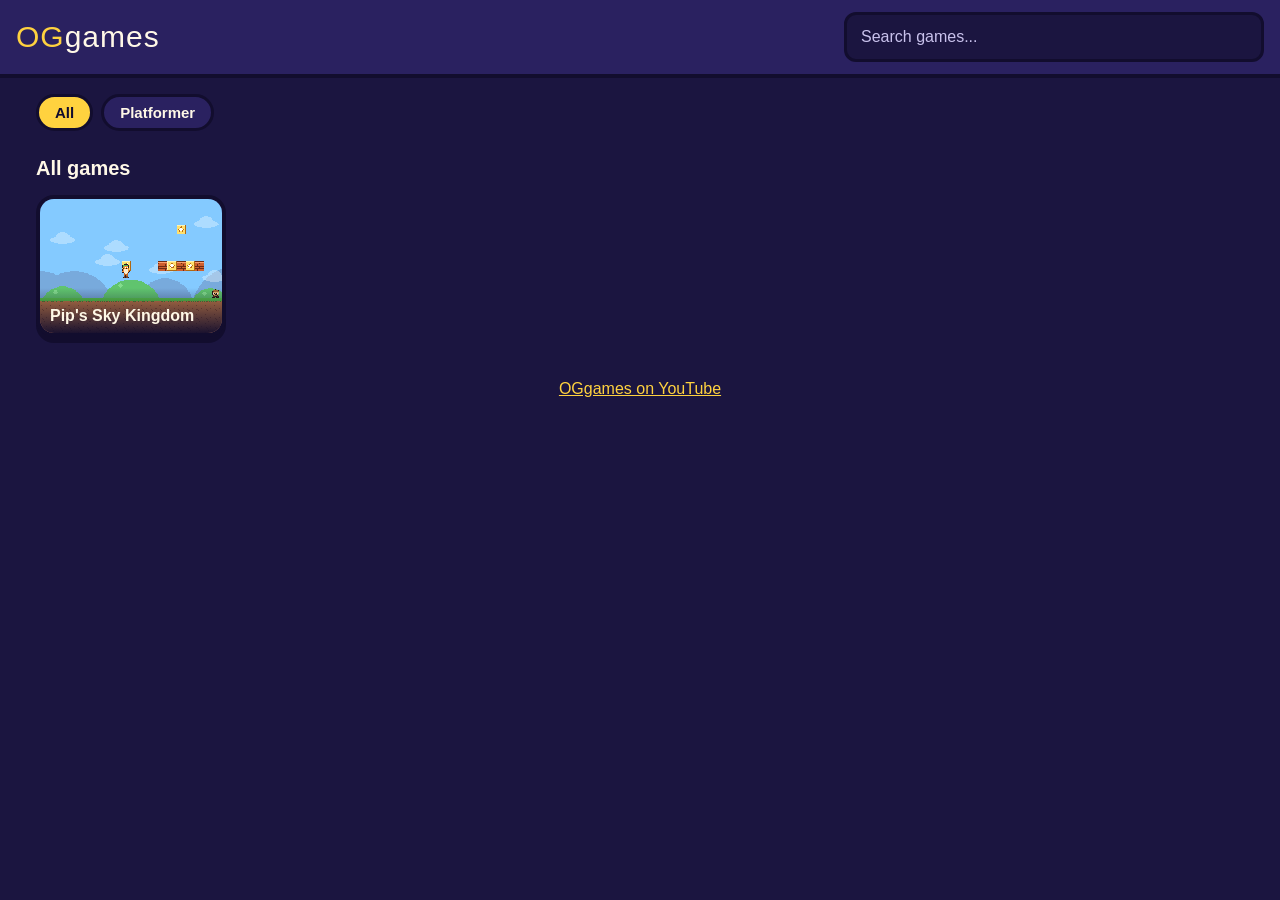
==== index.html @ be43a5ac "First version of OGgames A game site with Pip's Sky Kingdom playable in the browser and a YouTube po" ====
<!doctype html>
<html lang="en">
<head>
<meta charset="utf-8">
<meta name="viewport" content="width=device-width, initial-scale=1">
<title>OGgames - Free games you can play right now</title>
<meta name="description" content="Free browser games on OGgames. No downloads, just click and play.">
<link rel="stylesheet" href="assets/style.css">
</head>
<body>
<header class="top">
  <a class="logo" href="index.html"><span>OG</span>games</a>
  <label class="search">
    <span class="sr">Search games</span>
    <input id="search" type="search" placeholder="Search games..." autocomplete="off">
  </label>
</header>

<main class="page">
  <nav id="chips" class="chips" aria-label="Game categories"></nav>
  <section id="recent-wrap" hidden>
    <h2>Keep playing</h2>
    <div id="recent" class="grid"></div>
  </section>
  <section>
    <h2 id="grid-title">All games</h2>
    <div id="grid" class="grid"></div>
    <p id="empty" class="empty" hidden>No games match that search.</p>
  </section>
</main>

<footer class="foot">
  <a href="https://www.youtube.com/channel/UCQ1P8B75CzSpf7KZPjvYejQ" target="_blank" rel="noopener">OGgames on YouTube</a>
</footer>

<script src="games.js"></script>
<script src="assets/app.js"></script>
<script>OG.home();</script>
</body>
</html>
---- assets/style.css ----
:root {
  --bg: #1b1540;
  --panel: #2a2160;
  --ink: #fff8e7;
  --soft: #c9c2ec;
  --yellow: #ffd23f;
  --pink: #ff5d8f;
  --line: #120d2e;
}
* { box-sizing: border-box; }
body {
  margin: 0;
  background: var(--bg);
  color: var(--ink);
  font: 16px/1.5 "Trebuchet MS", Verdana, sans-serif;
}
a { color: var(--yellow); }
[hidden] { display: none !important; }
.sr { position: absolute; width: 1px; height: 1px; overflow: hidden; clip-path: inset(50%); }

.top {
  display: flex; align-items: center; gap: 16px;
  padding: 12px 16px;
  background: var(--panel);
  border-bottom: 4px solid var(--line);
  position: sticky; top: 0; z-index: 5;
}
.logo { font: 400 30px/1 Impact, "Arial Black", sans-serif; letter-spacing: 1px; color: var(--ink); text-decoration: none; }
.logo span { color: var(--yellow); }
.search { flex: 1; min-width: 0; max-width: 420px; margin-left: auto; }
.search input {
  width: 100%; padding: 10px 14px; font: inherit; color: var(--ink);
  background: var(--bg); border: 3px solid var(--line); border-radius: 12px;
}
.search input::placeholder { color: var(--soft); }
.top > .btn { margin-left: auto; }

.page { max-width: 1240px; margin: 0 auto; padding: 16px; }
h1 { font: 400 32px/1.15 Impact, "Arial Black", sans-serif; letter-spacing: .5px; margin: 0; }
h2 { font-size: 20px; margin: 22px 0 12px; }

.chips { display: flex; flex-wrap: wrap; gap: 8px; }
.chip {
  padding: 7px 16px; font-family: inherit; font-size: 15px; font-weight: 700; cursor: pointer;
  color: var(--ink); background: var(--panel);
  border: 3px solid var(--line); border-radius: 999px;
}
.chip.on { background: var(--yellow); color: var(--line); }

.grid { display: grid; grid-template-columns: repeat(auto-fill, minmax(170px, 1fr)); gap: 14px; }
.tile {
  position: relative; display: block; aspect-ratio: 4 / 3; overflow: hidden;
  background: var(--panel);
  border: 4px solid var(--line); border-radius: 18px;
  box-shadow: 0 6px 0 var(--line);
  color: var(--ink); text-decoration: none;
  transition: transform .12s, box-shadow .12s;
}
.tile img { width: 100%; height: 100%; object-fit: cover; display: block; image-rendering: pixelated; }
.tile-name {
  position: absolute; left: 0; right: 0; bottom: 0;
  padding: 18px 10px 8px; font-weight: 700; line-height: 1.2;
  background: linear-gradient(transparent, rgba(18, 13, 46, .95));
}
.tile:hover, .tile:focus-visible { transform: translateY(-4px) rotate(-1deg); box-shadow: 0 10px 0 var(--line); outline: none; border-color: var(--yellow); }
.soon {
  position: absolute; top: 8px; right: 8px; padding: 2px 8px;
  font-size: 12px; font-weight: 700; color: var(--line);
  background: var(--yellow); border-radius: 8px;
}
.empty { color: var(--soft); }

.stage {
  width: 100%; max-height: 78vh; aspect-ratio: 4 / 3; margin: 0 auto;
  background: #000; border: 4px solid var(--line); border-radius: 14px; overflow: hidden;
  display: flex; align-items: center; justify-content: center;
}
.stage iframe { width: 100%; height: 100%; border: 0; display: block; }
.stage:fullscreen { max-height: none; border: 0; border-radius: 0; }
.stage-msg { padding: 24px; font-size: 22px; font-weight: 700; text-align: center; }

.bar { display: flex; align-items: center; justify-content: space-between; gap: 12px; flex-wrap: wrap; margin-top: 14px; }
.info { display: grid; grid-template-columns: repeat(auto-fit, minmax(260px, 1fr)); gap: 0 24px; }
.info p { margin: 0; color: var(--soft); }

.btn {
  display: inline-block; padding: 10px 18px; font-family: inherit; font-size: 16px; font-weight: 700; cursor: pointer;
  color: var(--line); background: var(--yellow);
  border: 3px solid var(--line); border-radius: 12px; text-decoration: none; text-align: center;
}
.btn.ghost { color: var(--ink); background: transparent; border-color: var(--soft); }
.btn.yt { color: #fff; background: #d6202a; font-size: 18px; }

.popup {
  position: fixed; inset: 0; z-index: 20; padding: 16px;
  display: flex; align-items: center; justify-content: center;
  background: rgba(10, 7, 30, .82);
}
.card {
  width: 100%; max-width: 440px; padding: 24px; text-align: center;
  display: flex; flex-direction: column; gap: 12px;
  background: var(--panel); border: 4px solid var(--yellow); border-radius: 20px;
  box-shadow: 0 10px 0 var(--line);
}
.card h2 { margin: 0; font: 400 32px/1.15 Impact, "Arial Black", sans-serif; color: var(--yellow); }
.card p { margin: 0; }
.stars { font-size: 28px; color: var(--yellow); letter-spacing: 6px; }

.foot { padding: 24px 16px; text-align: center; color: var(--soft); }

@media (max-width: 520px) {
  .logo { font-size: 24px; }
  .grid { grid-template-columns: repeat(2, 1fr); }
  h1 { font-size: 24px; }
}
@media (prefers-reduced-motion: reduce) {
  .tile { transition: none; }
  .tile:hover, .tile:focus-visible { transform: none; }
}
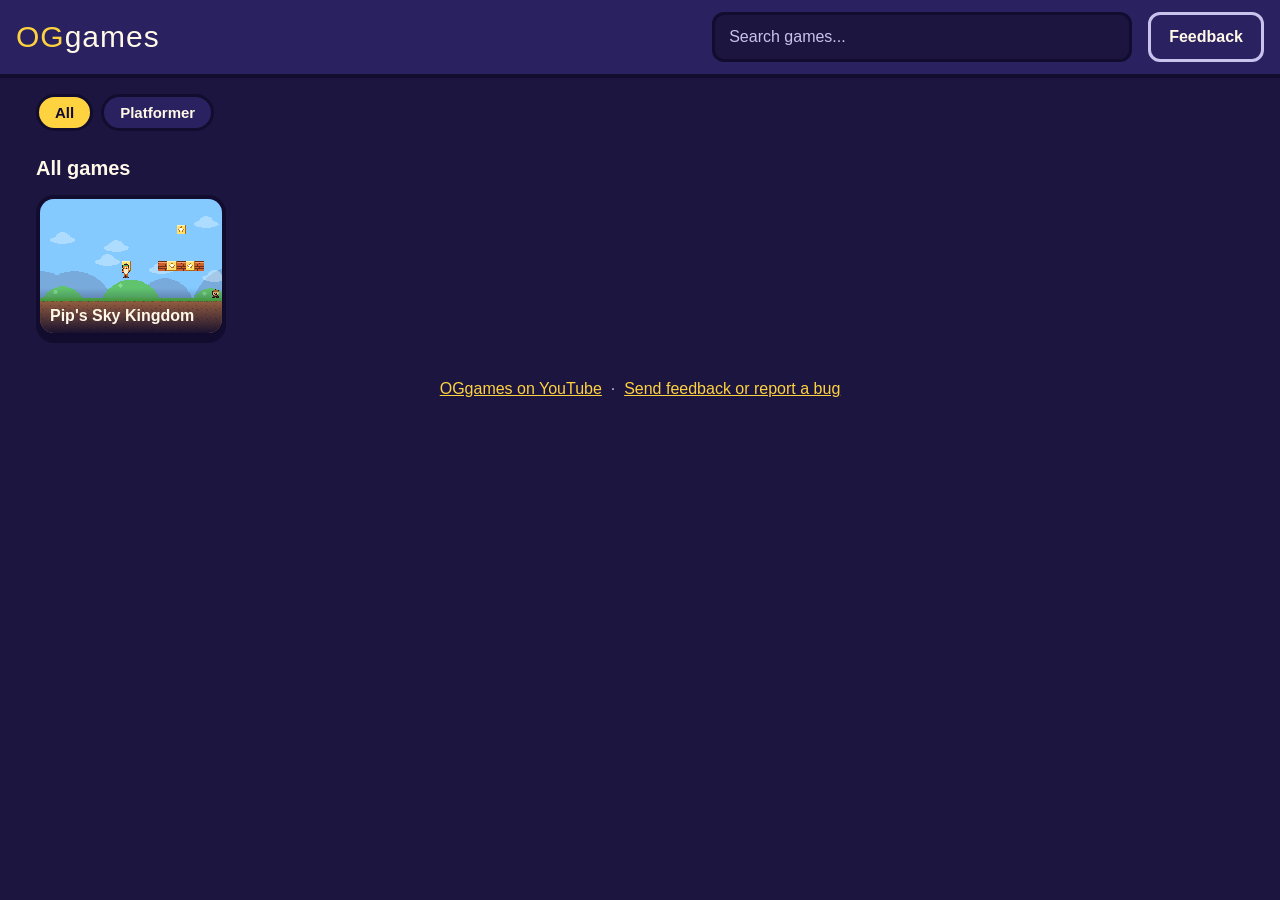
==== commit a6536d94: "Add a feedback page and a one-time game over prompt The form delivers through Web3Forms once a key i" ====
--- a/index.html
+++ b/index.html
@@ -14,6 +14,7 @@
     <span class="sr">Search games</span>
     <input id="search" type="search" placeholder="Search games..." autocomplete="off">
   </label>
+  <a class="btn ghost top-link" href="feedback.html">Feedback</a>
 </header>
 
 <main class="page">
@@ -31,6 +32,8 @@
 
 <footer class="foot">
   <a href="https://www.youtube.com/channel/UCQ1P8B75CzSpf7KZPjvYejQ" target="_blank" rel="noopener">OGgames on YouTube</a>
+  &nbsp;&middot;&nbsp;
+  <a href="feedback.html">Send feedback or report a bug</a>
 </footer>
 
 <script src="games.js"></script>
--- a/assets/style.css
+++ b/assets/style.css
@@ -33,7 +33,8 @@
   background: var(--bg); border: 3px solid var(--line); border-radius: 12px;
 }
 .search input::placeholder { color: var(--soft); }
-.top > .btn { margin-left: auto; }
+.logo + .btn { margin-left: auto; }
+@media (max-width: 520px) { .top { gap: 8px; } .top .btn { padding: 8px 10px; font-size: 14px; } }
 
 .page { max-width: 1240px; margin: 0 auto; padding: 16px; }
 h1 { font: 400 32px/1.15 Impact, "Arial Black", sans-serif; letter-spacing: .5px; margin: 0; }
@@ -117,3 +118,47 @@
   .tile { transition: none; }
   .tile:hover, .tile:focus-visible { transform: none; }
 }
+
+.stage { position: relative; }
+.loader {
+  position: absolute; inset: 0; z-index: 2; cursor: pointer;
+  display: flex; align-items: center; justify-content: center; padding: 16px;
+  background: radial-gradient(circle at 50% 35%, #3b2e8c, var(--bg) 70%);
+}
+.loader-box { width: 100%; max-width: 440px; display: flex; flex-direction: column; align-items: center; gap: 10px; text-align: center; }
+.loader-pic {
+  width: 180px; max-width: 45%; aspect-ratio: 4 / 3; object-fit: cover; image-rendering: pixelated;
+  border: 4px solid var(--line); border-radius: 16px; box-shadow: 0 6px 0 var(--line);
+  animation: bob 1.4s ease-in-out infinite;
+}
+.loader-name { font: 400 clamp(24px, 4vw, 36px)/1.1 Impact, "Arial Black", sans-serif; letter-spacing: .5px; color: var(--yellow); }
+.loader-bar { width: 100%; height: 22px; padding: 3px; background: var(--line); border-radius: 11px; overflow: hidden; }
+.loader-bar span {
+  display: block; height: 100%; width: 1%; border-radius: 8px; transition: width .15s linear;
+  background: repeating-linear-gradient(90deg, var(--yellow) 0 18px, #ffb627 18px 36px);
+}
+.loader-text { min-height: 24px; font-weight: 700; }
+.loader-play { padding: 12px 54px; font-size: 24px; animation: pulse 1s ease-in-out infinite; }
+.loader-tip { min-height: 24px; color: var(--soft); font-size: 15px; }
+@keyframes bob { 50% { transform: translateY(-8px); } }
+@keyframes pulse { 50% { transform: scale(1.07); } }
+@media (max-height: 520px) { .loader-pic { display: none; } }
+@media (prefers-reduced-motion: reduce) {
+  .loader-pic, .loader-play { animation: none; }
+}
+
+/* full screen: works on every phone, including iPhones */
+.exit-full { display: none; }
+body.game-full { overflow: hidden; overscroll-behavior: none; }
+body.game-full .top { display: none; }
+body.game-full .stage {
+  position: fixed; inset: 0; z-index: 10; width: 100vw; height: 100vh; height: 100dvh; max-height: none; aspect-ratio: auto;
+  margin: 0; border: 0; border-radius: 0; touch-action: none;
+  padding: env(safe-area-inset-top) env(safe-area-inset-right) env(safe-area-inset-bottom) env(safe-area-inset-left);
+}
+body.game-full .exit-full {
+  display: block; position: absolute; z-index: 4;
+  top: max(6px, env(safe-area-inset-top)); left: max(6px, env(safe-area-inset-left));
+  width: 40px; height: 40px; padding: 0; font-family: inherit; font-size: 28px; font-weight: 700; line-height: 1; color: #fff; cursor: pointer;
+  background: rgba(18, 13, 46, .75); border: 2px solid rgba(255, 255, 255, .7); border-radius: 50%;
+}
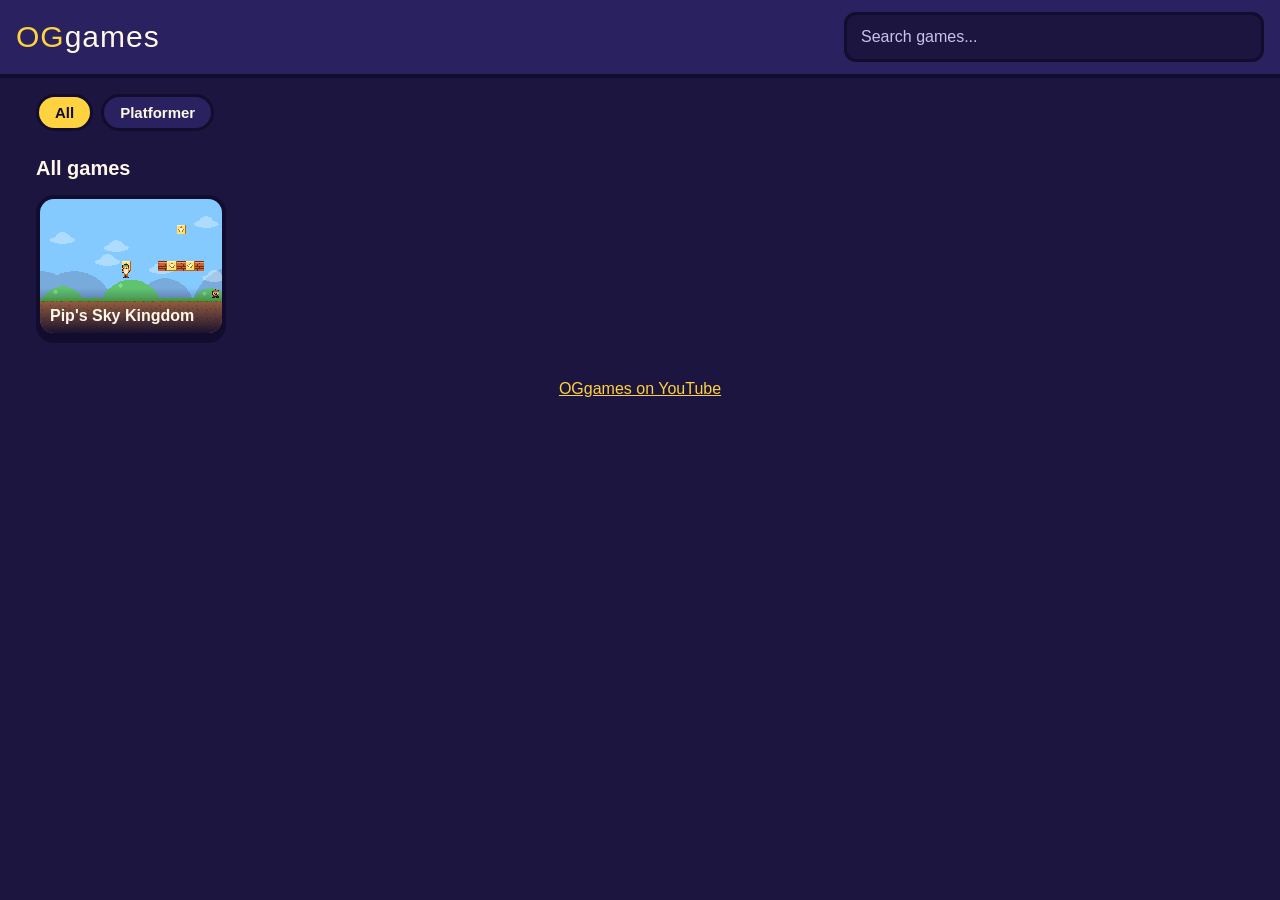
==== commit 13f50a39: "Fill phone screens with no black bars, move touch buttons Phones show more of the world instead of s" ====
--- a/index.html
+++ b/index.html
@@ -14,7 +14,7 @@
     <span class="sr">Search games</span>
     <input id="search" type="search" placeholder="Search games..." autocomplete="off">
   </label>
-  <a class="btn ghost top-link" href="feedback.html">Feedback</a>
+  <a class="btn ghost top-link" href="feedback.html" data-feedback hidden>Feedback</a>
 </header>
 
 <main class="page">
@@ -32,11 +32,11 @@
 
 <footer class="foot">
   <a href="https://www.youtube.com/channel/UCQ1P8B75CzSpf7KZPjvYejQ" target="_blank" rel="noopener">OGgames on YouTube</a>
-  &nbsp;&middot;&nbsp;
-  <a href="feedback.html">Send feedback or report a bug</a>
+  <span data-feedback hidden>&nbsp;&middot;&nbsp; <a href="feedback.html">Send feedback or report a bug</a></span>
 </footer>
 
 <script src="games.js"></script>
+<script src="assets/feedback-config.js"></script>
 <script src="assets/app.js"></script>
 <script>OG.home();</script>
 </body>
--- a/assets/style.css
+++ b/assets/style.css
@@ -154,11 +154,10 @@
 body.game-full .stage {
   position: fixed; inset: 0; z-index: 10; width: 100vw; height: 100vh; height: 100dvh; max-height: none; aspect-ratio: auto;
   margin: 0; border: 0; border-radius: 0; touch-action: none;
-  padding: env(safe-area-inset-top) env(safe-area-inset-right) env(safe-area-inset-bottom) env(safe-area-inset-left);
 }
 body.game-full .exit-full {
   display: block; position: absolute; z-index: 4;
-  top: max(6px, env(safe-area-inset-top)); left: max(6px, env(safe-area-inset-left));
-  width: 40px; height: 40px; padding: 0; font-family: inherit; font-size: 28px; font-weight: 700; line-height: 1; color: #fff; cursor: pointer;
+  top: 3px; left: calc(50% + 52px);
+  width: 34px; height: 34px; padding: 0; font-family: inherit; font-size: 24px; font-weight: 700; line-height: 1; color: #fff; cursor: pointer;
   background: rgba(18, 13, 46, .75); border: 2px solid rgba(255, 255, 255, .7); border-radius: 50%;
 }
